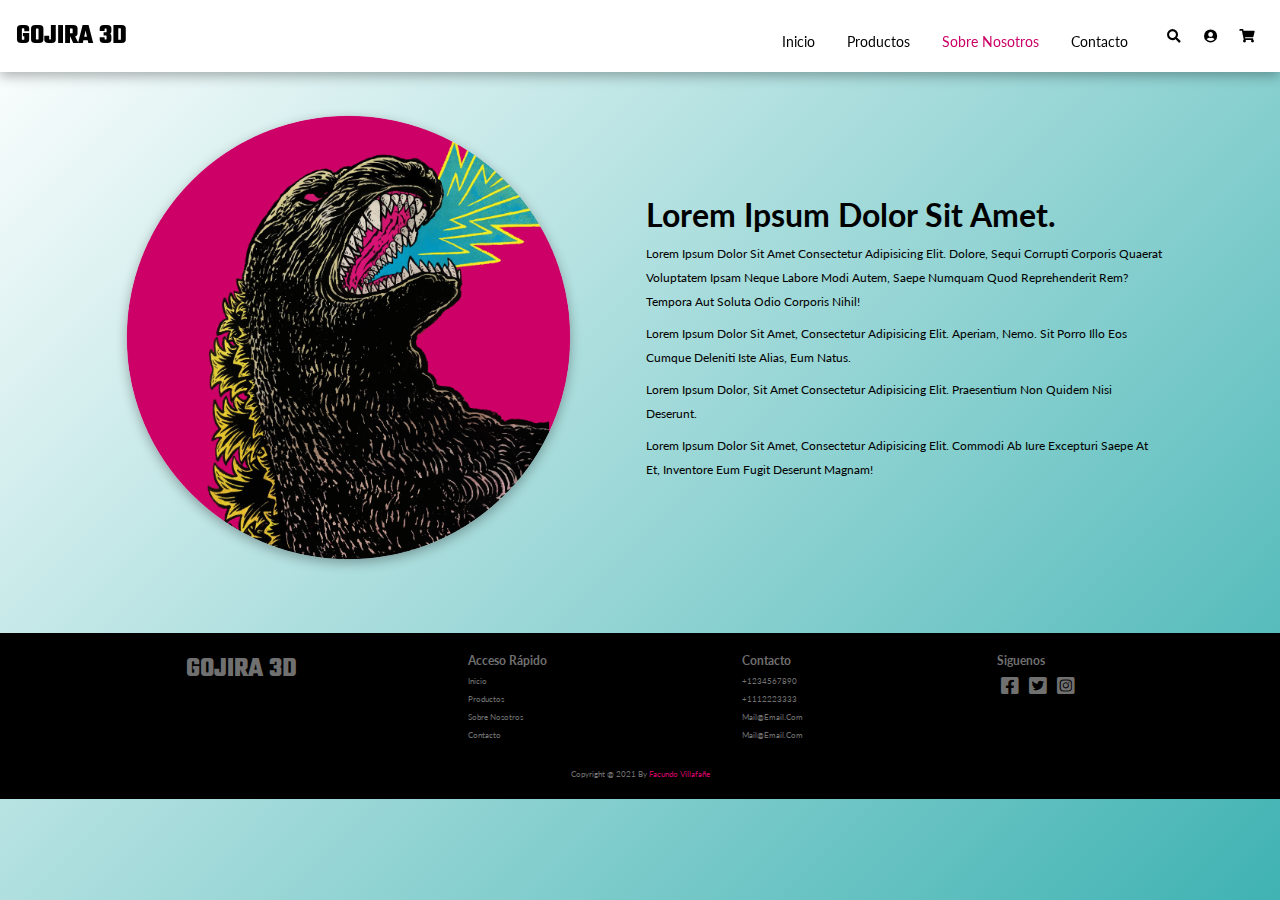
==== html/aboutUs.html @ 4d605475 "Initial commit" ====
<!DOCTYPE html>
<html lang="es">

<head>
    <meta charset="UTF-8">
    <meta http-equiv="X-UA-Compatible" content="IE=edge">
    <meta name="viewport" content="width=device-width, initial-scale=1.0">
    <!-- HTML Meta Tags -->
    <title>Sobre Nosotros | GOJIRA 3D </title>
    <meta name="description" content="¿Quiénes somos?">
    <link rel="shortcut icon" href="/images/favicon.png">

    <!-- Google / Search Engine Tags -->
    <meta itemprop="name" content="Sobre Nosotros | GOJIRA 3D ">
    <meta itemprop="description" content="¿Quiénes somos?">
    <meta itemprop="image" content="">

    <!-- Facebook Meta Tags -->
    <meta property="og:url" content="">
    <meta property="og:type" content="website">
    <meta property="og:title" content="Sobre Nosotros | GOJIRA 3D ">
    <meta property="og:description" content="¿Quiénes somos?">
    <meta property="og:image" content="">

    <!-- Twitter Meta Tags -->
    <meta name="twitter:card" content="summary_large_image">
    <meta name="twitter:title" content="Sobre Nosotros | GOJIRA 3D ">
    <meta name="twitter:description" content="¿Quiénes somos?">
    <meta name="twitter:image" content="">

    <!--CSS STYLESHEET-->
    <link rel="stylesheet" href="/styles/main.css">
    <!--Google fonts-->
    <link rel="preconnect" href="https://fonts.googleapis.com">
    <link rel="preconnect" href="https://fonts.gstatic.com" crossorigin>
    <link href="https://fonts.googleapis.com/css2?family=Teko:wght@700&display=swap" rel="stylesheet">
    <link href="https://fonts.googleapis.com/css2?family=Lato:wght@700&family=Teko:wght@700&display=swap"
        rel="stylesheet">
    <!--Fontaweasome CDN-->
    <link href="https://cdnjs.cloudflare.com/ajax/libs/font-awesome/5.15.4/css/all.min.css" rel="stylesheet">
</head>

<body>

    <header>
        <a href="#" class="brand">gojira 3d</a>
        <i class="fas fa-bars nav_btn nav_btn-open" id="navOpen"></i>
        <nav id="nav">
            <i class= "fas fa-times nav_btn nav_btn-close" id="navClose"></i>
            <ul class="menu">
                <li><a href="/index.html">inicio</a></li>
                <li><a href="/html/products.html">productos</a></li>
                <li><a class="active" href="/html/aboutUs.html">sobre nosotros</a></li>
                <li><a href="/html/contact.html">contacto</a></li>
            </ul>
            <div class="icons">
                <i class="fas fa-search" id="search-icon"></i>
                <a href="#" class="fas fa-user-circle"></a>
                <a href="#" class="fas fa-shopping-cart"></a>
            </div>
        </nav>
        
    </header>

    <section class="about">
        <div class="row">
            <div class="image">
                <img src="/images/Recurso-gojira-art.png" alt="">
            </div>
            <div class="content">
                <h3>Lorem ipsum dolor sit amet.</h3>
                <p>Lorem ipsum dolor sit amet consectetur adipisicing elit. Dolore, sequi corrupti corporis quaerat
                    voluptatem ipsam neque labore modi autem, saepe numquam quod reprehenderit rem? Tempora aut soluta
                    odio corporis nihil!</p>
                <p>Lorem ipsum dolor sit amet, consectetur adipisicing elit. Aperiam, nemo. Sit porro illo eos cumque
                    deleniti iste alias, eum natus.</p>
                <p>Lorem ipsum dolor, sit amet consectetur adipisicing elit. Praesentium non quidem nisi deserunt.</p>
                <p>Lorem ipsum dolor sit amet, consectetur adipisicing elit. Commodi ab iure excepturi saepe at et,
                    inventore eum fugit deserunt magnam!</p>
            </div>
        </div>
    </section>

    <footer>
        <section class="footer">
            <div class="boxContainer">
                <div class="box1">
                    <a href="/index.html" class="logo">gojira 3d</a>
                </div>
                <div class="box">
                    <h3>Acceso Rápido</h3>
                    <a href="/index.html">Inicio</a>
                    <a href="/html/products.html">Productos</a>
                    <a href="/html/aboutUs.html">Sobre Nosotros</a>
                    <a href="/html/contact.html">Contacto</a>
                </div>
                <div class="box">
                    <h3>Contacto</h3>
                    <a href="#">+1234567890</a>
                    <a href="#">+1112223333</a>
                    <a href="#">mail@email.com</a>
                    <a href="#">mail@email.com</a>
                </div>
                <div class="box4">
                    <h3>Siguenos</h3>
                    <a href="#" class="fab fa-facebook-square"></a>
                    <a href="#" class="fab fa-twitter-square"></a>
                    <a href="#" class="fab fa-instagram-square"></a>
                </div>
            </div>
            <div class="credit"> copyright @ 2021 by <span>facundo villafañe</span> </div>
        </section>
    </footer>

    <script src="/scripts/nav.js"></script>
</body>

</html>
---- styles/main.css ----
* {
  font-family: 'Lato', sans-serif;
  margin: 0;
  padding: 0;
  -webkit-box-sizing: border-box;
          box-sizing: border-box;
  text-decoration: none;
  outline: none;
  border: none;
  text-transform: capitalize;
  list-style: none;
}

html {
  font-size: 50%;
  overflow-x: hidden;
}

@media (min-width: 1630px) {
  html {
    font-size: 90%;
  }
}

body {
  height: 100%;
  background: linear-gradient(-45deg, #CC9933, #CC0066, #009999, #ffffff);
  background-size: 400% 400%;
  -webkit-animation: gradient 15s ease infinite;
          animation: gradient 15s ease infinite;
  height: 100vh;
}

section {
  padding: 2rem 9%;
}

header {
  position: fixed;
  width: 100%;
  background: #fff;
  display: -webkit-box;
  display: -ms-flexbox;
  display: flex;
  -webkit-box-pack: justify;
      -ms-flex-pack: justify;
          justify-content: space-between;
  -webkit-box-align: center;
      -ms-flex-align: center;
          align-items: center;
  padding: 2em;
  -webkit-box-shadow: 0 0.5rem 1.5rem rgba(0, 0, 0, 0.3);
          box-shadow: 0 0.5rem 1.5rem rgba(0, 0, 0, 0.3);
  z-index: 900;
}

header .brand {
  color: #000000;
  font-size: 3.5rem;
  font-weight: bolder;
  text-transform: uppercase;
  font-family: "Teko", sans-serif;
  font-weight: bolder;
}

header .brand:hover {
  color: #CC0066;
}

header .nav_btn {
  color: #CC0066;
  display: block;
  cursor: pointer;
  font-size: 35px;
}

header .nav_btn-close {
  float: right;
  margin: .71em .65em;
}

header nav {
  position: fixed;
  top: 0;
  right: 0;
  z-index: 1;
  width: 60%;
  height: 100vh;
  background: #000000;
  border-radius: 0% 0% 0% 5%;
  display: none;
}

header nav.nav-open {
  display: block;
}

header nav .menu {
  display: -webkit-box;
  display: -ms-flexbox;
  display: flex;
  -webkit-box-orient: vertical;
  -webkit-box-direction: normal;
      -ms-flex-flow: column;
          flex-flow: column;
  gap: 2em;
  margin-top: 25vh;
  margin-left: 2em;
}

header nav li {
  font-size: 3vh;
  text-decoration: none;
  color: #fff;
}

header nav li.active {
  font-weight: 600;
  opacity: 1;
}

header nav a {
  font-size: 1.7rem;
  padding: .5rem 1.5rem;
  color: #fff;
}

header nav a.active {
  color: #CC0066;
}

header nav a:hover {
  color: #009999;
}

header .icons {
  padding-top: 2rem;
  margin-left: 2em;
}

header .icons i, header .icons a {
  cursor: pointer;
  margin-left: .5rem;
  height: 4.5rem;
  line-height: 4.5rem;
  width: 4.5rem;
  text-align: center;
  font-size: 1.7rem;
  color: #FFF;
  border-radius: 50%;
}

header .icons i:hover, header .icons a:hover {
  color: #CC0066;
}

@media (min-width: 784px) {
  header .nav_btn {
    display: none;
  }
  header nav {
    all: unset;
    display: -webkit-box;
    display: -ms-flexbox;
    display: flex;
    -webkit-box-pack: justify;
        -ms-flex-pack: justify;
            justify-content: space-between;
    -webkit-box-align: center;
        -ms-flex-align: center;
            align-items: center;
  }
  header nav .icons {
    padding: 0;
  }
  header nav .icons i, header nav .icons a {
    margin: 0;
    padding: 0;
    color: #000000;
  }
  header nav div {
    display: -webkit-box;
    display: -ms-flexbox;
    display: flex;
    padding: .5em;
  }
  header nav a {
    color: #000000;
  }
  header nav .menu {
    display: -webkit-box;
    display: -ms-flexbox;
    display: flex;
    -webkit-box-orient: horizontal;
    -webkit-box-direction: normal;
        -ms-flex-flow: row nowrap;
            flex-flow: row nowrap;
    margin: unset;
    gap: 1em;
  }
}

.btn {
  margin-top: 1rem;
  display: inline-block;
  font-size: 1.7rem;
  color: #fff;
  background-color: #2a2a2a;
  border-radius: .5rem;
  padding: .8rem 8rem;
}

.btn:hover {
  background: #CC0066;
}

.footer {
  background-color: #000000;
  width: 100%;
}

.footer .boxContainer {
  display: -ms-grid;
  display: grid;
  -ms-grid-columns: (minmax(25rem, 1fr))[auto-fit];
      grid-template-columns: repeat(auto-fit, minmax(25rem, 1fr));
  justify-items: center;
  -webkit-box-align: stretch;
      -ms-flex-align: stretch;
          align-items: stretch;
  gap: 1.5rem;
}

.footer .boxContainer h3 {
  padding: .5rem 0;
  font-size: 1.5rem;
  color: #707070;
}

.footer .boxContainer .box a {
  display: block;
  padding: .5rem 0;
  font-size: 1rem;
  color: #707070;
}

.footer .boxContainer .box a:hover {
  color: #CC0066;
}

.footer .boxContainer .box4 a {
  padding: .5rem;
  font-size: 2.5rem;
  color: #707070;
}

.footer .boxContainer .box4 a:hover {
  color: #009999;
}

.footer .logo {
  color: #707070;
  font-size: 3.5rem;
  font-weight: bolder;
  text-transform: uppercase;
  font-family: "Teko", sans-serif;
  font-weight: bolder;
}

.footer .logo:hover {
  color: #CC0066;
}

.footer .credit {
  text-align: center;
  border-top: 0.1rem solid rgba(0, 0, 0, 0.1);
  font-size: 1rem;
  color: #707070;
  padding: .5rem;
  padding-top: 1.5rem;
  margin-top: 1.5rem;
}

.footer .credit span {
  color: #CC0066;
}

.home {
  padding-left: 5rem;
  padding-right: 5rem;
  padding-bottom: 10rem;
}

.home .homeContainer .featuredBox {
  display: -webkit-box;
  display: -ms-flexbox;
  display: flex;
  -webkit-box-align: center;
      -ms-flex-align: center;
          align-items: center;
  -ms-flex-wrap: wrap;
      flex-wrap: wrap;
  gap: 2rem;
  padding-top: 22rem;
}

.home .homeContainer .featuredBox_content {
  -webkit-box-flex: 1;
      -ms-flex: 1 1 45rem;
          flex: 1 1 45rem;
}

.home .homeContainer .featuredBox_content span {
  color: #000000;
  font-size: 2rem;
}

.home .homeContainer .featuredBox_content h3 {
  color: #000000;
  font-size: 6rem;
}

.home .homeContainer .featuredBox_content p {
  font-size: 2.2rem;
  padding: .5rem 0;
  line-height: 1.5;
}

.home .homeContainer .featuredBox_image {
  -webkit-box-flex: 1;
      -ms-flex: 1 1 45rem;
          flex: 1 1 45rem;
  display: -webkit-box;
  display: -ms-flexbox;
  display: flex;
  -webkit-box-pack: center;
      -ms-flex-pack: center;
          justify-content: center;
}

.home .homeContainer .featuredBox_image img {
  width: 90%;
  border-radius: 50%;
  -webkit-box-shadow: 0 0.5rem 1.5rem rgba(0, 0, 0, 0.3);
          box-shadow: 0 0.5rem 1.5rem rgba(0, 0, 0, 0.3);
  -webkit-transform: scale(0.95);
          transform: scale(0.95);
  -webkit-transition: -webkit-box-shadow 0.5s, -webkit-transform 0.5s;
  transition: -webkit-box-shadow 0.5s, -webkit-transform 0.5s;
  transition: box-shadow 0.5s, transform 0.5s;
  transition: box-shadow 0.5s, transform 0.5s, -webkit-box-shadow 0.5s, -webkit-transform 0.5s;
}

.home .homeContainer .featuredBox_image img:hover {
  -webkit-transform: scale(1);
          transform: scale(1);
  -webkit-box-shadow: 5px 20px 30px rgba(0, 0, 0, 0.2);
          box-shadow: 5px 20px 30px rgba(0, 0, 0, 0.2);
}

@-webkit-keyframes gradient {
  0% {
    background-position: 0% 50%;
  }
  50% {
    background-position: 100% 50%;
  }
  100% {
    background-position: 0% 50%;
  }
}

@keyframes gradient {
  0% {
    background-position: 0% 50%;
  }
  50% {
    background-position: 100% 50%;
  }
  100% {
    background-position: 0% 50%;
  }
}

@media (min-width: 480px) {
  .home .homeContainer .featuredBox {
    display: -webkit-box;
    display: -ms-flexbox;
    display: flex;
    -webkit-box-align: center;
        -ms-flex-align: center;
            align-items: center;
    -ms-flex-wrap: wrap;
        flex-wrap: wrap;
    gap: 2rem;
    padding-top: 8rem;
  }
}

@media (min-width: 656px) {
  .home .homeContainer .featuredBox {
    display: -webkit-box;
    display: -ms-flexbox;
    display: flex;
    -webkit-box-align: center;
        -ms-flex-align: center;
            align-items: center;
    -ms-flex-wrap: wrap;
        flex-wrap: wrap;
    gap: 2rem;
    padding-top: 8rem;
  }
  .home .homeContainer .featuredBox_image {
    display: -webkit-box;
    display: -ms-flexbox;
    display: flex;
    -webkit-box-pack: center;
        -ms-flex-pack: center;
            justify-content: center;
    padding-bottom: 5rem;
  }
  .home .homeContainer .featuredBox_image img {
    width: 70%;
    -webkit-box-shadow: 0 0.5rem 1.5rem rgba(0, 0, 0, 0.3);
            box-shadow: 0 0.5rem 1.5rem rgba(0, 0, 0, 0.3);
  }
}

@media (min-width: 816px) {
  .home .homeContainer .featuredBox {
    display: -webkit-box;
    display: -ms-flexbox;
    display: flex;
    -webkit-box-align: center;
        -ms-flex-align: center;
            align-items: center;
    -ms-flex-wrap: wrap;
        flex-wrap: wrap;
    gap: 2rem;
    padding-left: 1%;
    padding-right: 1%;
  }
}

@media (min-width: 1120px) {
  .home {
    padding-top: 10rem;
    padding-bottom: 60px;
  }
}

@media (min-width: 1224px) {
  .home {
    padding-top: 13rem;
    padding-bottom: 60px;
  }
}

@media (min-width: 1440px) {
  .home {
    padding-top: 18rem;
    padding-bottom: 78px;
  }
}

@media (min-width: 1630px) {
  .home {
    padding-top: 20vh;
    padding-bottom: 15vh;
  }
}

.prodContainer {
  display: -ms-grid;
  display: grid;
  -ms-grid-columns: (minmax(28rem, 1fr))[auto-fit];
      grid-template-columns: repeat(auto-fit, minmax(28rem, 1fr));
  gap: 1.5rem;
  padding-top: 9rem;
}

.prodContainer .wrapper {
  width: 200px;
  height: 300px;
  background: #fff;
  margin: auto;
  position: relative;
  overflow: hidden;
  border-radius: 10px 10px 10px 10px;
  -webkit-box-shadow: 0 0 5px rgba(0, 0, 0, 0.2);
          box-shadow: 0 0 5px rgba(0, 0, 0, 0.2);
  -webkit-transform: scale(0.95);
          transform: scale(0.95);
  -webkit-transition: -webkit-box-shadow 0.5s, -webkit-transform 0.5s;
  transition: -webkit-box-shadow 0.5s, -webkit-transform 0.5s;
  transition: box-shadow 0.5s, transform 0.5s;
  transition: box-shadow 0.5s, transform 0.5s, -webkit-box-shadow 0.5s, -webkit-transform 0.5s;
}

.prodContainer .wrapper:hover {
  -webkit-transform: scale(1);
          transform: scale(1);
  -webkit-box-shadow: 5px 20px 30px rgba(0, 0, 0, 0.2);
          box-shadow: 5px 20px 30px rgba(0, 0, 0, 0.2);
}

.prodContainer .wrapper .container {
  width: 100%;
  height: 100%;
}

.prodContainer .wrapper .container .top {
  height: 80%;
  width: 100%;
}

.prodContainer .wrapper .container .top img {
  height: 100%;
  width: 100%;
  vertical-align: middle;
}

.prodContainer .wrapper .container .bottom {
  width: 200%;
  height: 20%;
  -webkit-transition: -webkit-transform 0.5s;
  transition: -webkit-transform 0.5s;
  transition: transform 0.5s;
  transition: transform 0.5s, -webkit-transform 0.5s;
}

.prodContainer .wrapper .container .bottom.clicked {
  -webkit-transform: translateX(-50%);
          transform: translateX(-50%);
}

.prodContainer .wrapper .container .bottom h2 {
  margin: 0;
  padding: 0;
  font-weight: bolder;
}

.prodContainer .wrapper .container .bottom p {
  margin: 0;
  padding: 0;
  font-size: 18px;
  font-weight: bolder;
  color: #CC9933;
}

.prodContainer .wrapper .container .bottom .left {
  height: 100%;
  width: 50%;
  background: #fff;
  position: relative;
  float: left;
}

.prodContainer .wrapper .container .bottom .left .details {
  padding: 12px;
  float: left;
}

.prodContainer .wrapper .container .bottom .left .buy {
  float: right;
  width: calc(30% - 2px);
  height: 100%;
  background: #fff;
  -webkit-transition: background 0.5s;
  transition: background 0.5s;
  border-left: solid thin rgba(0, 0, 0, 0.1);
}

.prodContainer .wrapper .container .bottom .left .buy i {
  font-size: 30px;
  padding: 15px;
  color: #000000;
  -webkit-transition: -webkit-transform 0.5s;
  transition: -webkit-transform 0.5s;
  transition: transform 0.5s;
  transition: transform 0.5s, -webkit-transform 0.5s;
}

.prodContainer .wrapper .container .bottom .left .buy:hover {
  background: #009999;
}

.prodContainer .wrapper .container .bottom .left .buy:hover i {
  color: #fff;
}

.prodContainer .wrapper .container .bottom .right {
  width: 50%;
  background: #009999;
  color: white;
  float: right;
  height: 200%;
  overflow: hidden;
}

.prodContainer .wrapper .container .bottom .right .details {
  padding: 20px;
  float: right;
  width: calc(70% - 40px);
}

.prodContainer .wrapper .container .bottom .right .done {
  width: calc(30% - 2px);
  float: left;
  -webkit-transition: -webkit-transform 0.5s;
  transition: -webkit-transform 0.5s;
  transition: transform 0.5s;
  transition: transform 0.5s, -webkit-transform 0.5s;
  border-right: solid thin rgba(255, 255, 255, 0.3);
  height: 50%;
}

.prodContainer .wrapper .container .bottom .right .done i {
  font-size: 30px;
  padding: 30px;
  color: white;
}

.prodContainer .wrapper .container .bottom .right .remove {
  width: calc(30% - 1px);
  clear: both;
  border-right: solid thin rgba(255, 255, 255, 0.3);
  height: 50%;
  background: #000000;
  -webkit-transition: background 0.5s, -webkit-transform 0.5s;
  transition: background 0.5s, -webkit-transform 0.5s;
  transition: transform 0.5s, background 0.5s;
  transition: transform 0.5s, background 0.5s, -webkit-transform 0.5s;
}

.prodContainer .wrapper .container .bottom .right .remove:hover {
  background: #CC0066;
}

.prodContainer .wrapper .container .bottom .right .remove:hover i {
  -webkit-transform: translateY(5px);
          transform: translateY(5px);
}

.prodContainer .wrapper .container .bottom .right .remove i {
  -webkit-transition: -webkit-transform 0.5s;
  transition: -webkit-transform 0.5s;
  transition: transform 0.5s;
  transition: transform 0.5s, -webkit-transform 0.5s;
  font-size: 30px;
  padding: 30px;
  color: white;
}

.prodContainer .wrapper .container .bottom .right:hover .remove,
.prodContainer .wrapper .container .bottom .right:hover .done {
  -webkit-transform: translateY(-100%);
          transform: translateY(-100%);
}

.prodContainer .wrapper .inside {
  z-index: 9;
  background: #CC0066;
  width: 140px;
  height: 140px;
  position: absolute;
  top: -70px;
  right: -70px;
  border-radius: 0px 0px 200px 200px;
  -webkit-transition: all 0.5s, border-radius 2s, top 1s;
  transition: all 0.5s, border-radius 2s, top 1s;
  overflow: hidden;
}

.prodContainer .wrapper .inside .icon {
  position: absolute;
  right: 85px;
  top: 85px;
  color: white;
  opacity: 1;
}

.prodContainer .wrapper .inside:hover {
  width: 100%;
  right: 0;
  top: 0;
  border-radius: 0;
  height: 80%;
}

.prodContainer .wrapper .inside:hover .icon {
  opacity: 0;
  right: 15px;
  top: 15px;
}

.prodContainer .wrapper .inside:hover .contents {
  opacity: 1;
  -webkit-transform: scale(1);
          transform: scale(1);
  -webkit-transform: translateY(0);
          transform: translateY(0);
}

.prodContainer .wrapper .inside .contents {
  padding: 5%;
  opacity: 0;
  -webkit-transform: scale(0.5);
          transform: scale(0.5);
  -webkit-transform: translateY(-200%);
          transform: translateY(-200%);
  -webkit-transition: opacity 0.2s, -webkit-transform 0.8s;
  transition: opacity 0.2s, -webkit-transform 0.8s;
  transition: opacity 0.2s, transform 0.8s;
  transition: opacity 0.2s, transform 0.8s, -webkit-transform 0.8s;
}

.prodContainer .wrapper .inside .contents table {
  text-align: left;
  width: 100%;
}

.prodContainer .wrapper .inside .contents table th {
  font-weight: bolder;
  font-size: 15px;
}

.prodContainer .wrapper .inside .contents h1,
.prodContainer .wrapper .inside .contents p,
.prodContainer .wrapper .inside .contents table {
  color: white;
}

.prodContainer .wrapper .inside .contents p {
  font-size: 13px;
}

@media (min-width: 1024px) {
  .prodContainer {
    display: -ms-grid;
    display: grid;
    -ms-grid-columns: (minmax(28rem, 1fr))[3];
        grid-template-columns: repeat(3, minmax(28rem, 1fr));
    gap: 1.5rem;
    padding-top: 9rem;
  }
}

@media (min-width: 1440px) {
  .prodContainer {
    display: -ms-grid;
    display: grid;
    -ms-grid-columns: (minmax(28rem, 1fr))[3];
        grid-template-columns: repeat(3, minmax(28rem, 1fr));
    gap: 1.5rem;
    padding-top: 9rem;
  }
}

.about {
  padding-top: 15rem;
}

.about .row {
  display: -webkit-box;
  display: -ms-flexbox;
  display: flex;
  -ms-flex-wrap: wrap;
      flex-wrap: wrap;
  gap: 1.5rem;
  -webkit-box-align: center;
      -ms-flex-align: center;
          align-items: center;
}

.about .row .image {
  -webkit-box-flex: 1;
      -ms-flex: 1 1 45rem;
          flex: 1 1 45rem;
  -webkit-box-pack: center;
      -ms-flex-pack: center;
          justify-content: center;
}

.about .row .image img {
  width: 90%;
  border-radius: 50%;
  -webkit-box-shadow: 0 0.5rem 1.5rem rgba(0, 0, 0, 0.3);
          box-shadow: 0 0.5rem 1.5rem rgba(0, 0, 0, 0.3);
  -webkit-transform: scale(0.95);
          transform: scale(0.95);
  -webkit-transition: -webkit-box-shadow 0.5s, -webkit-transform 0.5s;
  transition: -webkit-box-shadow 0.5s, -webkit-transform 0.5s;
  transition: box-shadow 0.5s, transform 0.5s;
  transition: box-shadow 0.5s, transform 0.5s, -webkit-box-shadow 0.5s, -webkit-transform 0.5s;
}

.about .row .image img:hover {
  -webkit-transform: scale(1);
          transform: scale(1);
  -webkit-box-shadow: 5px 20px 30px rgba(0, 0, 0, 0.2);
          box-shadow: 5px 20px 30px rgba(0, 0, 0, 0.2);
}

.about .row .content {
  -webkit-box-flex: 1;
      -ms-flex: 1 1 45rem;
          flex: 1 1 45rem;
}

.about .row .content h3 {
  color: #000000;
  font-size: 4rem;
  padding: .5rem 0;
}

.about .row .content p {
  color: #000000;
  font-size: 1.5rem;
  padding: .5rem 0;
  line-height: 2;
}

@media (min-width: 768px) {
  .about .row {
    display: -webkit-box;
    display: -ms-flexbox;
    display: flex;
    -ms-flex-wrap: nowrap;
        flex-wrap: nowrap;
    gap: 1.5rem;
    -webkit-box-align: center;
        -ms-flex-align: center;
            align-items: center;
  }
}

@media (min-width: 1024px) {
  .about {
    padding-top: 23rem;
    padding-bottom: 60px;
  }
}

@media (min-width: 1120px) {
  .about {
    padding-top: 10rem;
    padding-bottom: 60px;
  }
}

@media (min-width: 1224px) {
  .about {
    padding-top: 13rem;
    padding-bottom: 60px;
  }
}

@media (min-width: 1440px) {
  .about {
    padding-top: 18rem;
    padding-bottom: 78px;
  }
}

.tarjeta_contact {
  max-width: 1170px;
  margin-left: auto;
  margin-right: auto;
  padding: 9em;
}

.brand_contact {
  font-size: 24px;
  text-transform: uppercase;
  color: #fff;
  text-align: center;
  padding: 3em;
}

.contact-wrap {
  width: 80%;
  height: auto;
  margin: auto;
  display: -webkit-box;
  display: -ms-flexbox;
  display: flex;
  -ms-flex-wrap: wrap;
      flex-wrap: wrap;
  -webkit-box-shadow: 0 0 20px 0 rgba(72, 94, 116, 0.7);
          box-shadow: 0 0 20px 0 rgba(72, 94, 116, 0.7);
  border-radius: 0.5rem;
}

.contact-in {
  padding: 40px 30px;
}

.contact-in:nth-child(1) {
  -webkit-box-flex: 30%;
      -ms-flex: 30%;
          flex: 30%;
  background-color: #000000;
  color: #fff;
}

.contact-in:nth-child(2) {
  -webkit-box-flex: 45%;
      -ms-flex: 45%;
          flex: 45%;
  background: #fff;
}

.contact-in:nth-child(3) {
  -webkit-box-flex: 25%;
      -ms-flex: 25%;
          flex: 25%;
  padding: 0;
}

.contact-in h2 {
  font-size: 24px;
  color: #fff;
  text-transform: uppercase;
  font-weight: 500;
  margin-bottom: 20px;
}

.contact-in h3 {
  font-size: 20px;
  font-weight: 400;
  margin-bottom: 15px;
}

.contact-in h3 i {
  font-size: 16px;
  width: 40px;
  height: 40px;
  margin-right: 10px;
  background: #fff;
  color: #000000;
  border-radius: 50px;
  line-height: 40px;
  text-align: center;
}

.contact-in h4 {
  font-size: 24px;
  color: #CC0066;
  text-transform: uppercase;
  font-weight: 500;
  margin-bottom: 20px;
}

.contact-in p {
  font-size: 14px;
  font-weight: 300;
  margin-bottom: 20px;
}

.contact-in ul {
  padding: 0;
  margin: 0;
}

.contact-in ul li {
  list-style: none;
  display: inline-block;
  margin-right: 5px;
  margin-top: 5px;
}

.contact-in ul li a {
  display: block;
  width: 30px;
  height: 30px;
  text-align: center;
  background: transparent;
  color: #000000;
}

.contact-in ul li a i {
  font-size: 20px;
  line-height: 30px;
  color: #FFF;
}

.contact-in ul li a i:hover {
  color: #009999;
}

.contact-in form {
  width: 100%;
  height: auto;
}

.contact-in_input {
  width: 100%;
  height: 40px;
  margin-bottom: 20px;
  border: 1px solid #fff;
  border-radius: 0.5rem;
  outline: none;
  padding-left: 5px;
  background: #009999;
  color: #000000;
  font-size: 12px;
  font-weight: 300;
}

.contact-in_input::-webkit-input-placeholder {
  color: #fff;
}

.contact-in_input:-ms-input-placeholder {
  color: #fff;
}

.contact-in_input::-ms-input-placeholder {
  color: #fff;
}

.contact-in_input::placeholder {
  color: #fff;
}

.contact-in_textarea {
  width: 100%;
  height: 140px;
  margin-bottom: 20px;
  border: 1px solid #fff;
  border-radius: 0.5rem;
  outline: none;
  padding-top: 5px;
  padding-left: 5px;
  background: #009999;
  color: #000000;
  font-size: 12px;
  font-weight: 300;
}

.contact-in_textarea::-webkit-input-placeholder {
  color: #fff;
}

.contact-in_textarea:-ms-input-placeholder {
  color: #fff;
}

.contact-in_textarea::-ms-input-placeholder {
  color: #fff;
}

.contact-in_textarea::placeholder {
  color: #fff;
}

.contact-in_btn {
  width: 100%;
  height: 40px;
  border: 1px solid #fff;
  outline: none;
  background: #CC0066;
  color: #fff;
  font-size: 12px;
  font-weight: 300;
  cursor: pointer;
  border-radius: 0.5rem;
}

.contact-in iframe {
  width: 100%;
  height: 100%;
}

@media only screen and (max-width: 480px) {
  .contact-in:nth-child(1) {
    -webkit-box-flex: 50%;
        -ms-flex: 50%;
            flex: 50%;
  }
  .contact-in:nth-child(2) {
    -webkit-box-flex: 50%;
        -ms-flex: 50%;
            flex: 50%;
  }
  .contact-in:nth-child(3) {
    -webkit-box-flex: 100%;
        -ms-flex: 100%;
            flex: 100%;
  }
}

@media only screen and (max-width: 360px) {
  .contact-in:nth-child(1) {
    -webkit-box-flex: 50%;
        -ms-flex: 50%;
            flex: 50%;
  }
  .contact-in:nth-child(2) {
    -webkit-box-flex: 50%;
        -ms-flex: 50%;
            flex: 50%;
  }
  .contact-in:nth-child(3) {
    -webkit-box-flex: 100%;
        -ms-flex: 100%;
            flex: 100%;
  }
}
/*# sourceMappingURL=main.css.map */
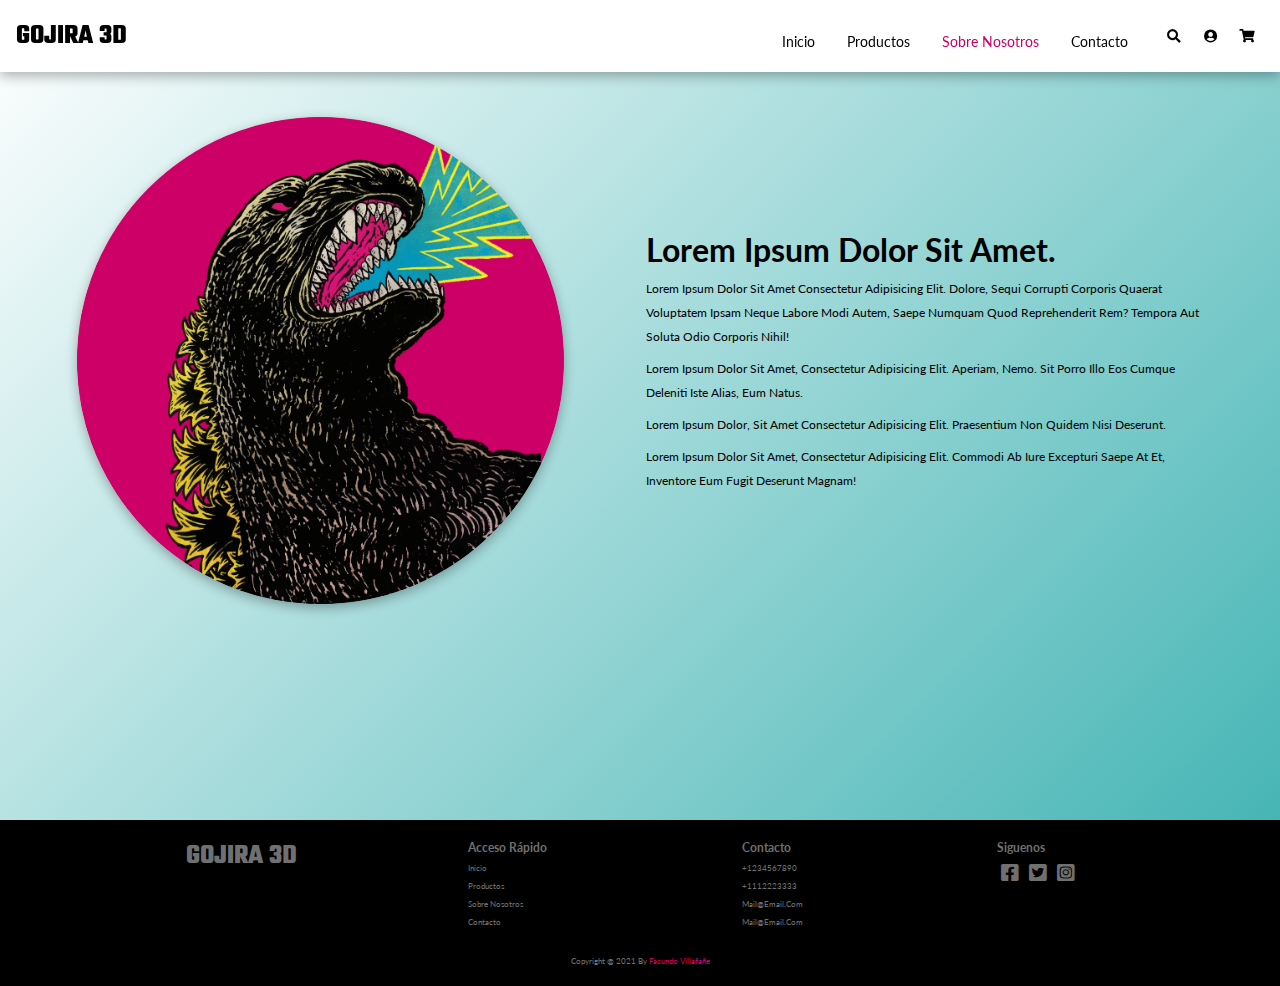
==== commit 7c4a98ef: "fixes" ====
--- a/html/aboutUs.html
+++ b/html/aboutUs.html
@@ -62,7 +62,7 @@
         
     </header>
 
-    <section class="about">
+    <div class="about">
         <div class="row">
             <div class="image">
                 <img src="/images/Recurso-gojira-art.png" alt="">
@@ -79,7 +79,7 @@
                     inventore eum fugit deserunt magnam!</p>
             </div>
         </div>
-    </section>
+    </div>
 
     <footer>
         <section class="footer">
--- a/styles/main.css
+++ b/styles/main.css
@@ -14,12 +14,6 @@
 html {
   font-size: 50%;
   overflow-x: hidden;
-}
-
-@media (min-width: 1630px) {
-  html {
-    font-size: 90%;
-  }
 }
 
 body {
@@ -200,20 +194,6 @@
   }
 }
 
-.btn {
-  margin-top: 1rem;
-  display: inline-block;
-  font-size: 1.7rem;
-  color: #fff;
-  background-color: #2a2a2a;
-  border-radius: .5rem;
-  padding: .8rem 8rem;
-}
-
-.btn:hover {
-  background: #CC0066;
-}
-
 .footer {
   background-color: #000000;
   width: 100%;
@@ -286,9 +266,7 @@
 }
 
 .home {
-  padding-left: 5rem;
-  padding-right: 5rem;
-  padding-bottom: 10rem;
+  margin: 0px 5% 11%;
 }
 
 .home .homeContainer .featuredBox {
@@ -356,6 +334,20 @@
           transform: scale(1);
   -webkit-box-shadow: 5px 20px 30px rgba(0, 0, 0, 0.2);
           box-shadow: 5px 20px 30px rgba(0, 0, 0, 0.2);
+}
+
+.btn {
+  margin-top: 1rem;
+  display: inline-block;
+  font-size: 1.7rem;
+  color: #fff;
+  background-color: #2a2a2a;
+  border-radius: .5rem;
+  padding: .8rem 7rem;
+}
+
+.btn:hover {
+  background: #CC0066;
 }
 
 @-webkit-keyframes gradient {
@@ -470,13 +462,17 @@
   }
 }
 
+.allProd {
+  margin: 0px 15% 5%;
+  padding-top: 27%;
+}
+
 .prodContainer {
   display: -ms-grid;
   display: grid;
   -ms-grid-columns: (minmax(28rem, 1fr))[auto-fit];
       grid-template-columns: repeat(auto-fit, minmax(28rem, 1fr));
   gap: 1.5rem;
-  padding-top: 9rem;
 }
 
 .prodContainer .wrapper {
@@ -758,7 +754,8 @@
 }
 
 .about {
-  padding-top: 15rem;
+  margin: 0px 5% 11%;
+  padding-top: 20rem;
 }
 
 .about .row {
